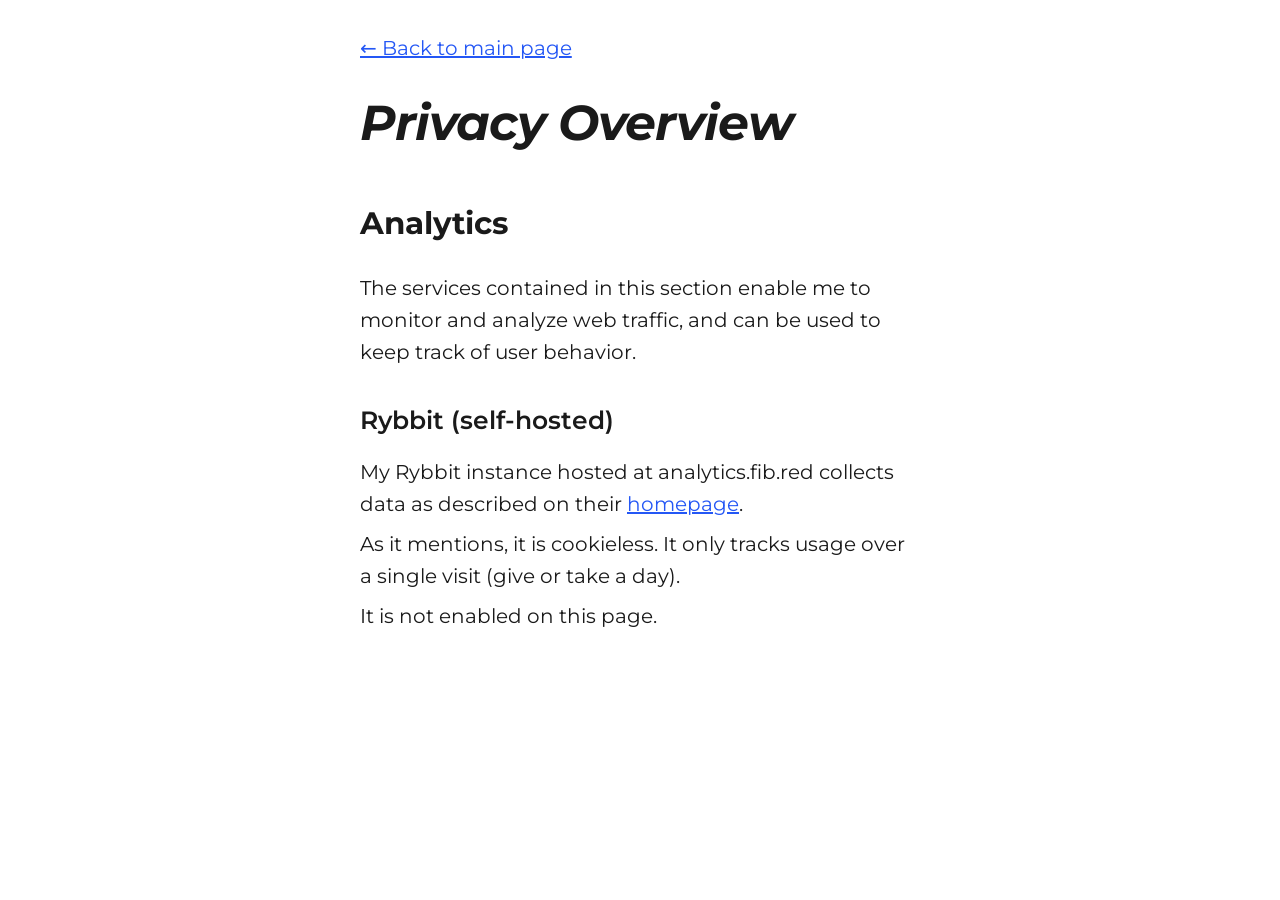
==== privacy.html @ cf7dde32 "add analytics" ====
<!DOCTYPE html>

<!--
  To change the theme, change the class on the html tag below to one of:
  - theme-auto: Automatically switches based on user's system preferences
  - theme-light: Forces light theme
  - theme-dark: Forces dark theme
-->

<html class="theme-auto" lang="en"> <!-- Update `class="theme-auto"` with your preference -->

  <head>
    <meta charset="utf-8">
    <meta name="viewport" content="width=device-width, initial-scale=1">

    <!-- Page Title - Change this to your name/brand (50-60 characters recommended) -->
    <title>Privacy Policy | FibreTTP's Links</title>
    <link rel="icon" type="image/x-icon" href="/images/favicon.png"> <!-- Update this with your own favicon -->


    <!-- Meta Description - Write a description (150-160 characters recommended) -->
    <meta name="description" content="Privacy policy and data collection information for me.fib.red.">
    <meta name="robots" content="noindex"> <!-- Since this is a utility page -->

    <!-- Stylesheets -->
    <link rel="stylesheet" href="css/reset.css">
    <link rel="stylesheet" href="css/style.css">
    <link rel="stylesheet" href="css/brands.css">

  </head>

  <body>
    <div class="container-left" role="main">
      <div class="column">
        <nav role="navigation">
          <a href="index.html" aria-label="Back to homepage">← Back to main page</a>
        </nav>

        <h1>Privacy Overview</h1>

        <section aria-labelledby="analytics-heading">
          <h2 id="analytics-heading">Analytics</h2>
          <p>The services contained in this section enable me to monitor and analyze web traffic, and can be used to keep track of user behavior.</p>

          <h3>Rybbit (self-hosted)</h3>
          <ul role="list">
            <li>My Rybbit instance hosted at analytics.fib.red collects data as described on their <a href="https://rybbit.com" target="_blank" rel="noopener">homepage</a>.</li>
            <li>As it mentions, it is cookieless. It only tracks usage over a single visit (give or take a day).</li>
            <li>It is not enabled on this page.</li>
          </ul>
        </section>
      </div>
    </div>

  </body>

</html>
---- css/style.css ----
/*
* LittleLink
* https://littlelink.io
* Free to use under the MIT license
* http://www.opensource.org/licenses/mit-license.php
*/

/* Base Typography Settings
–––––––––––––––––––––––––––––––––––––––––––––––––– */
:root {
	font-size:16px;
}

/* Grid
–––––––––––––––––––––––––––––––––––––––––––––––––– */
.container {
	position:relative;
	width:100%;
	max-width:37.5rem;					/* 600px */
	text-align:center;
	margin:0 auto;
	padding:3rem 1.25rem 0 1.25rem;
	box-sizing:border-box;
}
.container-left {
	position:relative;
	width:100%;
	max-width:37.5rem;
	text-align:left;
	margin:0 auto;
	padding:0 1.25rem;
	box-sizing:border-box;
}
.container-left p {
	margin-bottom: 1rem;				/* 16px space between paragraphs */
}
.column {
	position:center;
	width:100%;
	float:center;
	box-sizing:border-box;
}
/* For devices larger than 400px */
@media (min-width:25rem) {				/* 400px */
	.container {
		width:85%;
		padding-left:0;
		padding-right:0;
}
}/* For devices larger than 550px */
@media (min-width:34.375rem) {			/* 550px */
	.container {
		width:80%;
	}
	.column,.columns {
		margin-left:0;
	}
	.column:first-child,.columns:first-child {
		margin-left:0;
	}
}

/* Base Styles
–––––––––––––––––––––––––––––––––––––––––––––––––– */
body {
	margin:0;
	padding:0;
	background-color:#ffffff;
	color:#1a1a1a;
	font-family:"Montserrat",system-ui;
	font-size:1.125rem;					/* 18px */
	font-weight:400;
	line-height:1.6;
}

/* Typography
–––––––––––––––––––––––––––––––––––––––––––––––––– */
h1 {
	margin:0 0 0.5rem 0;
	font-size:3rem;						/* 48px */
	font-weight:700;
	font-style: italic;
	line-height:1;
	letter-spacing:0;
	word-wrap:break-word;
	overflow-wrap:break-word;
	hyphens:auto;						/* Delete this to remove automatic hyphen on line break */
}
.container p {
	margin:0 0 2rem 0;
}

/* Base Typography Settings
–––––––––––––––––––––––––––––––––––––––––––––––––– */
/* Base size - 16px browser default */
:root {
	font-size:16px;						/* Using a 1.25 modular scale for typography */
	--scale-0:1rem;						/* 16px */
	--scale-1:1.25rem;					/* 20px */
	--scale-2:1.563rem;					/* 25px */
	--scale-3:1.953rem;					/* 31px */
	--scale-4:2.441rem;					/* 39px */
	--scale-5:3.052rem;					/* 49px */

/* Spacing units */
	--spacing-xs:0.5rem;				/* 8px */
	--spacing-s:1rem;					/* 16px */
	--spacing-m:1.5rem;					/* 24px */
	--spacing-l:2rem;					/* 32px */
	--spacing-xl:3rem;					/* 48px */
	--spacing-xxl:4rem;					/* 64px */
}

/* Avatar */
.avatar {
	width: 8rem;						/* 128px */
	height: 8rem;
	border-radius: 50%;
	object-fit: cover;
	background-position: center;
	margin-bottom: var(--spacing-l);
	margin-left: auto;
	margin-right: auto;
	display: block;
}

/* Typography Scale */
h1 {
	margin:0 0 var(--spacing-m) 0;
	font-size:var(--scale-5);			/* ~49px */
  	font-weight:700;
	line-height:1.1;
	letter-spacing:-0.02em;
	word-wrap:break-word;
	overflow-wrap:break-word;
}
body {
	font-size:var(--scale-1);			/* 20px */
  	line-height:1.6;
}
.container p {
	margin:0 0 var(--spacing-xl) 0;
	font-size:var(--scale-1);
	line-height:1.6;
}

/* Container spacing */
.container {
	padding:var(--spacing-xl) var(--spacing-m) 0 var(--spacing-m);
	text-align:center;
}

/* Footer */
footer {
	margin:var(--spacing-xxl) 0;		/* 4rem (64px) top and bottom */
	font-size:var(--scale-0);
}

/* Responsive adjustments */
@media (max-width:34.375rem) {			/* 550px */
  h1 {
	font-size:var(--scale-4);
}
body {
	font-size:var(--scale-0);
}
.container p {
	font-size:var(--scale-0);
}
.avatar {
	margin-bottom:var(--spacing-m);
}
footer {
	margin:var(--spacing-xl) 0;			/* 3rem (48px) top and bottom */
}
}

/* Links
–––––––––––––––––––––––––––––––––––––––––––––––––– */
a {
	color:#2457F5;
	text-decoration:underline;
}
a:hover {
	color:#083BDA;
}

/* Buttons
–––––––––––––––––––––––––––––––––––––––––––––––––– */
.button,button {
	display:inline-flex;
	align-items:center;
	justify-content:center;
	width:18.75rem;						/* 300px */
	min-height:3rem;					/* 48px */
	padding:0.75rem 1rem;				/* 12px ; 16px */
	font-size: 1.125rem;				/* 18px */
	font-weight:600;
	text-decoration:none;
	white-space:normal;
	background-color:var(--button-background,transparent);
	color:var(--button-text,#000000);
	border:var(--button-border,none);
	border-radius:0.5rem;
	cursor:pointer;
	box-sizing:border-box;
	hyphens:auto;						/* Delete this to remove automatic hyphen on line break */
	margin-bottom:1rem;
	text-align:center;
	line-height:1.3;
}
.button span::after {
	content: attr(data-default);
}
.button:hover span::after {
	content: attr(data-hover);
}

/* Icons
–––––––––––––––––––––––––––––––––––––––––––––––––– */
.icon {
	width:1.25rem;
	height:1.25rem;
	margin-right:0.5rem;
	flex-shrink:0;
}

/* Avatar
–––––––––––––––––––––––––––––––––––––––––––––––––– */
.avatar {
	width: 8rem;						/* 128px */
	height: 8rem;
	object-fit: cover;
	background-position: center;
	margin-bottom: var(--spacing-l);
}

/* Modifier for no avatar rounding */
.avatar--none {
	border-radius: 0%;
}

/* Modifier for rounded avatar */
.avatar--rounded {
	border-radius: 50%;
}

/* Modifier for slightly rounded corners */
.avatar--soft {
	border-radius: 0.5rem;				/* 8px rounded corners */
}

/* Theme System
–––––––––––––––––––––––––––––––––––––––––––––––––– */
/* Light theme is default above */

/* Dark theme */
:root.theme-dark {
	color-scheme:dark;
}
:root.theme-dark :focus-visible {
	outline: 2px solid #4899F7;
	outline-offset: 2px;
}
:root.theme-dark body {
	background-color:#212121;
	color:#ffffff;
}
:root.theme-dark a:not(.button) {
	color:#4899F7;
}
:root.theme-dark a:not(.button):hover {
	color:#7AB8FF;
}

/* Auto theme */
:root.theme-auto {
	color-scheme:light dark;
}
@media (prefers-color-scheme:dark) {
	:root.theme-auto body {
		background-color:#212121;
		color:#ffffff;
	}
	:root.theme-auto :focus-visible {
		outline: 2px solid #4899F7;
		outline-offset: 2px;
	}
	:root.theme-auto a:not(.button) {
		color:#4899F7;
	}
	:root.theme-auto a:not(.button):hover {
		color:#7AB8FF;
	}
}

/* Button Text Color Override
–––––––––––––––––––––––––––––––––––––––––––––––––– */
.button:hover,button:hover {
	color:var(--button-text);
}

/* Responsive Typography
–––––––––––––––––––––––––––––––––––––––––––––––––– */
@media (max-width:34.375rem) {			/* 550px */
	h1 {
		font-size:2rem;					/* 32px */
	}
	body {
		font-size:1rem;					/* 16px */
	}
}

/* Privacy Page Styles
–––––––––––––––––––––––––––––––––––––––––––––––––– */
nav {
	margin:var(--spacing-l) 0;
	text-align:left;
}
section {
	margin:var(--spacing-xl) 0;
	text-align:left;
}
h2 {
	font-size:var(--scale-3);
	font-weight:700;
	margin-bottom:var(--spacing-m);
}
h3 {
	font-size:var(--scale-2);
	font-weight:600;
	margin:var(--spacing-l) 0 var(--spacing-s) 0;
}
ul {
	list-style:none;
	padding:0;
	margin:0 0 var(--spacing-m) 0;
}
ul li {
	margin-bottom:var(--spacing-xs);
}

/* Privacy page specific responsive adjustments */
@media (max-width:34.375rem) {
	h2 {
	font-size:var(--scale-2);
	}
	h3 {
	font-size:var(--scale-1);
	}
	section {
	margin:var(--spacing-l) 0;
	}
}

/* Font Face Definitions
–––––––––––––––––––––––––––––––––––––––––––––––––– */
/* montserrat-regular - latin */
@font-face {
	font-display: swap; /* Check https://developer.mozilla.org/en-US/docs/Web/CSS/@font-face/font-display for other options. */
	font-family: 'Montserrat';
	font-style: normal;
	font-weight: 400;
	src: url('../fonts/montserrat-v31-latin-regular.woff2') format('woff2'); /* Chrome 36+, Opera 23+, Firefox 39+, Safari 12+, iOS 10+ */
}

/* montserrat-600 - latin */
@font-face {
	font-display: swap; /* Check https://developer.mozilla.org/en-US/docs/Web/CSS/@font-face/font-display for other options. */
	font-family: 'Montserrat';
	font-style: normal;
	font-weight: 600;
	src: url('../fonts/montserrat-v31-latin-600.woff2') format('woff2'); /* Chrome 36+, Opera 23+, Firefox 39+, Safari 12+, iOS 10+ */
}

/* montserrat-700 - latin */
@font-face {
	font-display: swap; /* Check https://developer.mozilla.org/en-US/docs/Web/CSS/@font-face/font-display for other options. */
	font-family: 'Montserrat';
	font-style: normal;
	font-weight: 700;
	src: url('../fonts/montserrat-v31-latin-700.woff2') format('woff2'); /* Chrome 36+, Opera 23+, Firefox 39+, Safari 12+, iOS 10+ */
}

/* montserrat-700italic - latin */
@font-face {
  font-display: swap; /* Check https://developer.mozilla.org/en-US/docs/Web/CSS/@font-face/font-display for other options. */
  font-family: 'Montserrat';
  font-style: italic;
  font-weight: 700;
  src: url('../fonts/montserrat-v31-latin-700italic.woff2') format('woff2'); /* Chrome 36+, Opera 23+, Firefox 39+, Safari 12+, iOS 10+ */
}

/* montserrat-800 - latin */
@font-face {
	font-display: swap; /* Check https://developer.mozilla.org/en-US/docs/Web/CSS/@font-face/font-display for other options. */
	font-family: 'Montserrat';
	font-style: normal;
	font-weight: 800;
	src: url('../fonts/montserrat-v31-latin-800.woff2') format('woff2'); /* Chrome 36+, Opera 23+, Firefox 39+, Safari 12+, iOS 10+ */
}
---- css/brands.css ----
/*
* LittleLink Button Styles
* https://littlelink.io
* Free to use under the MIT license
* http://www.opensource.org/licenses/mit-license.php
*/

/* Brand Button Base Styles
–––––––––––––––––––––––––––––––––––––––––––––––––– */
/* Only include brand-specific button styling here */
.button,button {
	color:var(--button-text,#000000);
	background-color:var(--button-background,transparent);
	border:var(--button-border,none);
	transition:filter 0.2s ease,transform 0.2s ease;
}

/* Global Button Hover Effect
–––––––––––––––––––––––––––––––––––––––––––––––––– */
.button:hover,button:hover {
	filter:brightness(90%);
	transform:translateY(-1px);
}

/* Button Icons
–––––––––––––––––––––––––––––––––––––––––––––––––– */
.icon {
	filter:var(--icon-filter,none);
}

/* Brand-Specific Styles
–––––––––––––––––––––––––––––––––––––––––––––––––– */

/* Default */
.button.button-default {
	--button-text:#ffffff;
	--button-background:#2457F5;
	--button-border:1px solid #ffffff;
}

/* Amazon */
.button-amazon {
	--button-text:#000000;
	--button-background:#FFFFFF;
	--button-border:1px solid #212121;
}

/* Amazon Music */
.button-amazon-music {
	--button-text:#000000;
	--button-background:#25D1DA;
}

/* Apple App Store */
.button-appstore {
	--button-text:#FFFFFF;
	--button-background:#000000;
	--button-border:1px solid #FFFFFF;
}

/* Apple Invites */
.button-invites {
	--button-text:#FFFFFF;
	--button-background:#000000;
	--button-border:1px solid #FFFFFF;
}

/* Apple Music */
.button-apple-music {
	--button-text:#ffffff;
	--button-background:#000000;
	--button-border:1px solid #FFFFFF;
}

/* Apple Music Alt */
.button-apple-music-alt {
	--button-text:#ffffff;
	background-image:linear-gradient(to bottom,#FB5C74,#FA233B);
}

/* Apple Podcasts */
.button-apple-podcasts {
	--button-text:#ffffff;
	--button-background:#000000;
	--button-border:1px solid #FFFFFF;
}

/* Apple Podcasts Alt */
.button-apple-podcasts-alt {
	--button-text:#ffffff;
	background-image:linear-gradient(to bottom,#F452FF,#832BC1);
}

/* Bandcamp */
.button-bandcamp {
	--button-text:#ffffff;
	--button-background:#1d9fc3;
}

/* Behance */
.button-behance {
	--button-text:#ffffff;
	--button-background:#0057FF;
	--button-border:1px solid #FFFFFF;
}

/* Bluesky */
.button-bluesky {
	--button-text:#FFFFFF;
	--button-background:#1185FE;
}

/* Bluesky Alt */
.button-bluesky-alt {
	--button-text:#000000;
	--button-background:#FFFFFF;
	--button-border:1px solid #000000;
}

/* Buy Me a Coffee */
.button-coffee {
	--button-text:#000000;
	--button-background:#ffdd00;
}

/* Cal.com */
.button-cal {
	--button-text:#FFFFFF;
	--button-background:#292929;
	--button-border:1px solid #FFFFFF;
}

/* Calendly */
.button-calendly {
	--button-text:#FFFFFF;
	--button-background:#006BFF;
}

/* Cash App */
.button-cash-app {
	--button-text:#ffffff;
	background-image:linear-gradient(to bottom,#00d64b,#00c244);
}

/* dev.to */
.button-dev-to {
	--button-text:#000000;
	--button-background:#f5f5f5;
	--button-border:1px solid #212121;
}

/* Discogs */
.button-discogs {
	--button-text:#000000;
	--button-background:#FFFFFF;
	--button-border:1px solid #000000;
}

/* Discogs Alt */
.button-discogs-alt {
	--button-text:#FFFFFF;
	--button-background:#000000;
	--button-border:1px solid #FFFFFF;
}

/* Discord */
.button-discord {
	--button-text:#ffffff;
	--button-background:#5865F2;
}

/* Dribbble */
.button-dribbble {
	--button-text:#000000;
	--button-background:#FFFFFF;
	--button-border:1px solid #212121;
}

/* Etsy */
.button-etsy {
	--button-text:#ffffff;
	--button-background:#F45800;
}

/* Facebook */
.button-faceb {
	--button-text:#ffffff;
	--button-background:#0866FF;
}

/* Facebook Messenger */
.button-messenger {
	--button-text:#ffffff;
	--button-background:#0866FF;
}

/* Figma */
.button-figma {
	--button-text:#ffffff;
	--button-background:#000000;
	--button-border:1px solid #FFFFFF;
}

/* Fiverr */
.button-fiverr {
	--button-text:#ffffff;
	--button-background:#1DBF73;
}

/* Flickr */
.button-flickr {
	--button-text:#ffffff;
	--button-background:#000000;
	--button-border:1px solid #FFFFFF;
}

/* GitHub */
.button-github {
	--button-text:#ffffff;
	--button-background:#000000;
	--button-border:1px solid #FFFFFF;
}

/* GitLab */
.button-gitlab {
	--button-text:#ffffff;
	--button-background:#6151b2;
}

/* GoFundMe */
.button-gofundme {
	--button-text:#ffffff;
	--button-background:#02A95C;
}

/* Goodreads */
.button-goodreads {
	--button-text:#333333;
	--button-background:#f3f1e6;
	--button-border:1px solid #212121;
}

/* Google Black */
.button-google-black {
	--button-text:#FFFFFF;
	--button-background:#000000;
	--button-border:1px solid #FFFFFF;
}

/* Google Play Store */
.button-playstore {
	--button-text:#FFFFFF;
	--button-background:#000000;
	--button-border:1px solid #FFFFFF;
}

/* Google Scholar */
.button-google-scholar {
	--button-text:#000000;
	--button-background:#FFFFFF;
	--button-border:1px solid #212121;
}

/* Hashnode */
.button-hashnode {
	--button-text:#000000;
	--button-background:#ffffff;
	--button-border:1px solid #212121;
}

/* Instagram */
.button-instagram {
	--button-text:#ffffff;
	background-image:linear-gradient(-135deg,#1400c8,#b900b4,#f50000);
}

/* Kick */
.button-kick {
	--button-text:#ffffff;
	--button-background:#000000;
	--button-border:1px solid #ffffff;
}

/* Kick Alt */
.button-kick-alt {
	--button-text:#000000;
	--button-background:#01e701;
}

/* Kickstarter */
.button-kickstarter {
	--button-text:#ffffff;
	--button-background:#05ce78;
}

/* Kit */
.button-kit {
	--button-text:#ffffff;
	--button-background:#000000;
	--button-border:1px solid #FFFFFF;
}

/* Ko-fi */
.button-ko-fi {
	--button-text:#ffffff;
	--button-background:#000000;
	--button-border:1px solid #FFFFFF;
}

/* Last.fm */
.button-last-fm {
	--button-text:#ffffff;
	--button-background:#D51007;
}

/* Letterboxd */
.button-letterboxd {
	--button-text:#ffffff;
	--button-background:#2c3440;
	--button-border:1px solid #FFFFFF;
}

/* Line */
.button-line {
	--button-text:#FFFFFF;
	--button-background:#06C755;
}

/* LinkedIn */
.button-linked {
	--button-text:#ffffff;
	--button-background:#2867b2;
}

/* Mailchimp */
.button-mailchimp {
	--button-text:#000000;
	--button-background:#FFE01B;
}

/* Mastodon */
.button-mastodon {
	--button-text:#ffffff;
	--button-background:#17063B;
	--button-border:1px solid #FFFFFF;
}

/* Matrix */
.button-matrix {
	--button-text:#000000;
	--button-background:#ffffff;
	--button-border:1px solid #000000;
}

/* Meetup */
.button-meetup {
	--button-text:#000000;
	--button-background:#ffffff;
	--button-border:1px solid #000000;
}

/* Meetup Alt */
.button-meetup-alt {
	--button-text:#ffffff;
	--button-background:#ED1C40;
}

/* Medium */
.button-medium {
	--button-text:#ffffff;
	--button-background:#000000;
	--button-border:1px solid #FFFFFF;
}

/* Microsoft */
.button-microsoft {
	--button-text:#ffffff;
	--button-background:#000000;
	--button-border:1px solid #FFFFFF;
}

/* Notion */
.button-notion {
	--button-text:#000000;
	--button-background:#ffffff;
	--button-border:1px solid #212121;
}

/* Obsidian */
.button.button-obsidian {
	--button-text:#ffffff;
	--button-background:#262626;
	--button-border:1px solid #ffffff;
}

/* OnlyFans */
.button-onlyfans {
	--button-text:#ffffff;
	--button-background:#00AEEF;
}

/* Patreon */
.button-patreon {
	--button-text:#ffffff;
	--button-background:#000000;
	--button-border:1px solid #FFFFFF;
}

/* PayPal */
.button-paypal {
	--button-text:#ffffff;
	--button-background:#002991;
	--button-border:1px solid #FFFFFF;
}

/* Pinterest */
.button-pinterest {
	--button-text:#000000;
	--button-background:#ffffff;
	--button-border:1px solid #212121;
}

/* Product Hunt */
.button-product-hunt {
	--button-text:#000000;
	--button-background:#ffffff;
	--button-border:1px solid #212121;
}

/* Reddit */
.button-reddit {
	--button-text:#FFFFFF;
	--button-background:#FF4500;
}

/* Shop */
.button-shop {
	--button-text:#ffffff;
	--button-background:#5A31F4;
}

/* Signal */
.button-signal {
	--button-text:#ffffff;
	--button-background:#3B45FD;
}

/* Signal Alt */
.button-signal-alt {
	--button-text:#3B45FD;
	--button-background:#E3E8FE;
	--button-border:1px solid #000000;
}

/* Slack */
.button-slack {
	--button-text:#000000;
	--button-background:#FFFFFF;
	--button-border:1px solid #212121;
}

/* Snapchat */
.button-snapchat {
	--button-text:#000000;
	--button-background:#fffc00;
}

/* SoundCloud */
.button-soundcloud {
	--button-text:#ffffff;
	--button-background:#ff5500;
}

/* Spotify */
.button-spotify {
	--button-text:#191414;
	--button-background:#1db954;
}

/* Spotify Alt */
.button-spotify-alt {
	--button-text:#FFFFFF;
	--button-background:#191414;
	--button-border:1px solid #FFFFFF;
}

/* Square */
.button-square {
	--button-text:#FFFFFF;
	--button-background:#006AFF;
}

/* Stack Overflow */
.button-stack-overflow {
	--button-text:#000000;
	--button-background:#FFFFFF;
	--button-border:1px solid #000000;
}

/* Steam */
.button-steam {
	--button-text:#ffffff;
	background-image:linear-gradient(90deg,#08BBFF,#2B75FF);
}

/* Steam Alt */
.button-steam-alt {
	--button-text:#ffffff;
	background-image:linear-gradient(90deg,#09172a,#072a57,#0c5085);
	--button-border:1px solid #FFFFFF;
}

/* Strava */
.button-strava {
	--button-text:#ffffff;
	--button-background:#fc5200;
}

/* Substack */
.button-substack {
	--button-text:#ffffff;
	--button-background:#FF6719;
}

/* Telegram */
.button-telegram {
	--button-text:#ffffff;
	--button-background:#3faee8;
}

/* Threads */
.button-threads {
	--button-text:#FFFFFF;
	--button-background:#000000;
	--button-border:1px solid #FFFFFF;
}

/* Threema */
.button-threema {
	--button-text:#000000;
	--button-background:#3fe669;
}

/* TikTok */
.button-tiktok {
	--button-text:#ffffff;
	--button-background:#000000;
	--button-border:1px solid #FFFFFF;
}

/* Trello */
.button-trello {
	--button-text:#ffffff;
	--button-background:#0065ff;
}

/* Tumblr */
.button-tumb {
	--button-text:#ffffff;
	--button-background:#131313;
	--button-border:1px solid #FFFFFF;
}

/* Twitch */
.button-twitch {
	--button-text:#ffffff;
	--button-background:#9146ff;
}

/* Unsplash */
.button-unsplash {
	--button-text:#000000;
	--button-background:#ffffff;
	--button-border:1px solid #212121;
}

/* Venmo */
.button-venmo {
	--button-text:#ffffff;
	--button-background:#008CFF;
}

/* Vimeo */
.button-vimeo {
	--button-text:#ffffff;
	--button-background:#1ab7ea;
}

/* VSCO */
.button-vsco {
	--button-text:#FFFFFF;
	--button-background:#000000;
	--button-border:1px solid #FFFFFF;
}

/* WhatsApp */
.button-whatsapp {
	--button-text:#ffffff;
	--button-background:#455a64;
}

/* WordPress */
.button-wordpress {
	--button-text:#ffffff;
	--button-background:#3858E9;
}

/* X */
.button-x {
	--button-text:#FFFFFF;
	--button-background:#000000;
	--button-border:1px solid #FFFFFF;
}

/* YouTube */
.button-yt {
	--button-text:#ffffff;
	--button-background:#282828;
	--button-border:1px solid #FFFFFF;
}

/* YouTube Alt */
.button-yt-alt {
	--button-text:#ffffff;
	--button-background:#FF0000;
}

/* Zoom */
.button-zoom {
	--button-text:#ffffff;
	--button-background:#0B5CFF;
	--button-border:1px solid #FFFFFF;
}
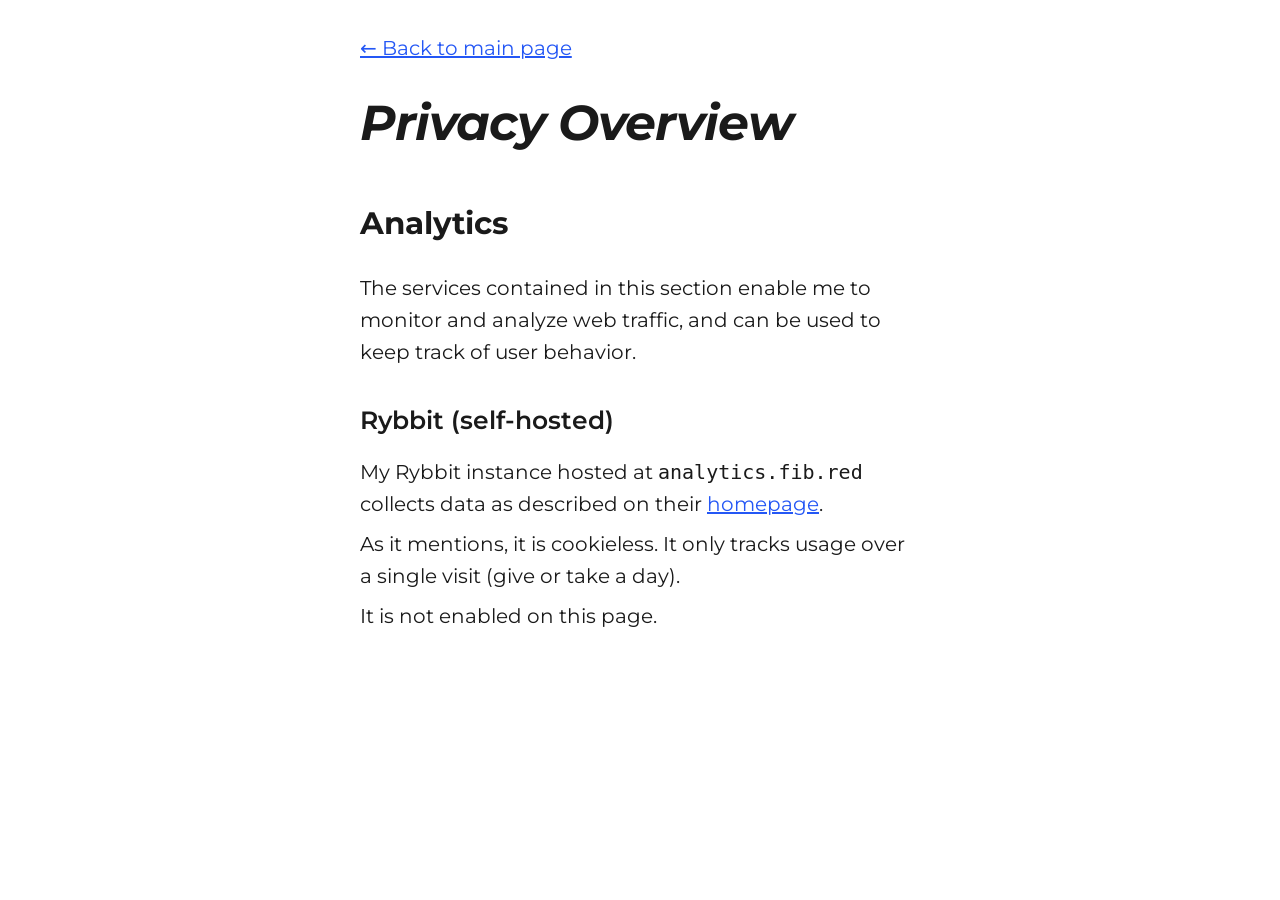
==== commit 854b5f62: "minor style change" ====
--- a/privacy.html
+++ b/privacy.html
@@ -44,7 +44,7 @@
 
           <h3>Rybbit (self-hosted)</h3>
           <ul role="list">
-            <li>My Rybbit instance hosted at analytics.fib.red collects data as described on their <a href="https://rybbit.com" target="_blank" rel="noopener">homepage</a>.</li>
+            <li>My Rybbit instance hosted at <code>analytics.fib.red</code> collects data as described on their <a href="https://rybbit.com" target="_blank" rel="noopener">homepage</a>.</li>
             <li>As it mentions, it is cookieless. It only tracks usage over a single visit (give or take a day).</li>
             <li>It is not enabled on this page.</li>
           </ul>
